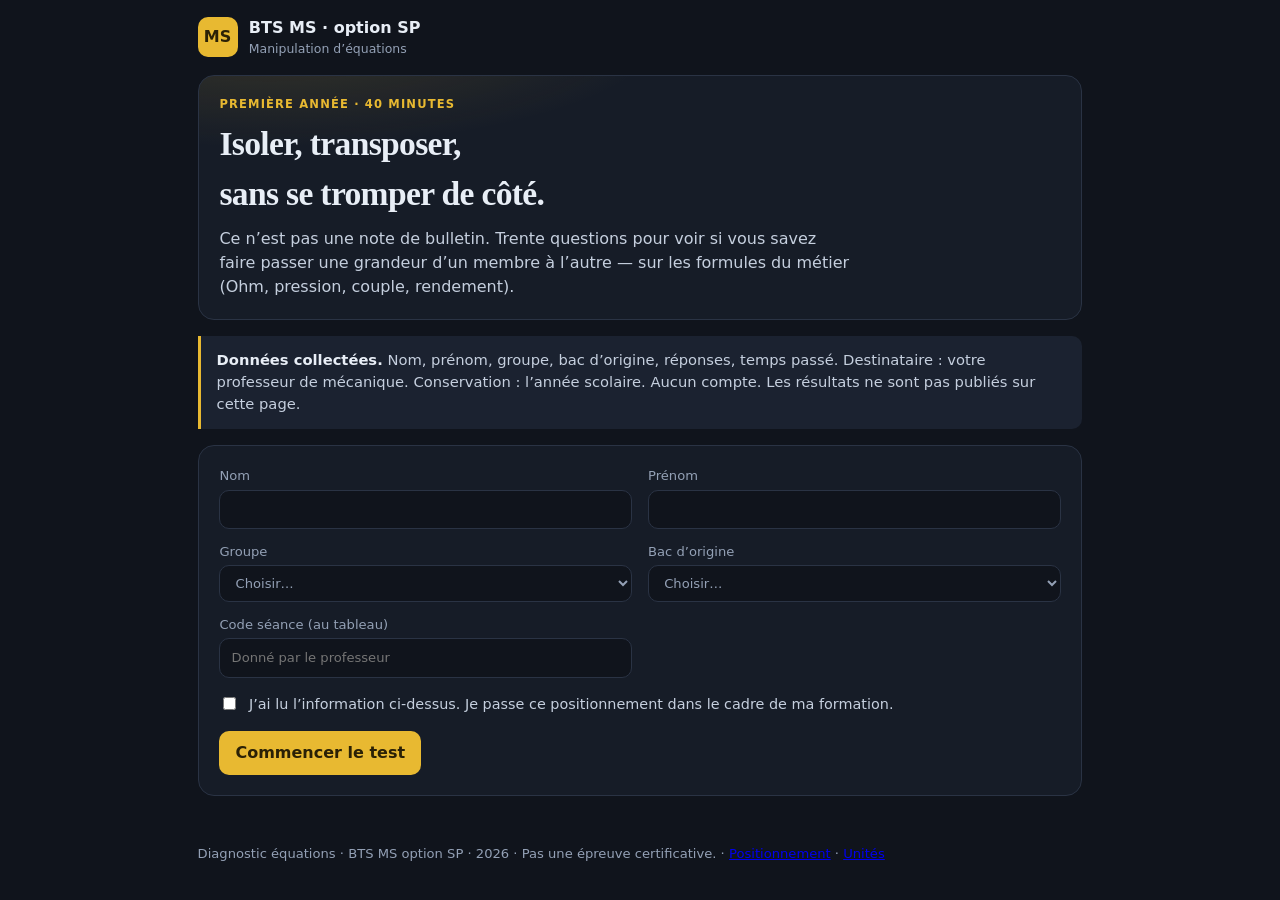
==== equations/index.html @ 6eb8aac9 "Diagnostic manipulation d equations (30 items)" ====
<!DOCTYPE html>
<html lang="fr">
<head>
  <meta charset="UTF-8" />
  <meta name="viewport" content="width=device-width, initial-scale=1" />
  <title>Manipulation d’équations — BTS MS option SP</title>
  <meta name="description" content="Diagnostic de manipulation d’équations pour le BTS Maintenance des systèmes." />
  <meta name="robots" content="noindex" />
  <link rel="stylesheet" href="../css/app.css" />
  <link rel="icon" href="data:image/svg+xml,<svg xmlns='http://www.w3.org/2000/svg' viewBox='0 0 64 64'><rect fill='%2310141c' width='64' height='64' rx='10'/><text x='32' y='42' text-anchor='middle' font-size='18' font-family='Georgia' fill='%23e8b931'>MS</text></svg>" />
</head>
<body>
  <header class="top">
    <div class="brand">
      <span class="mark">MS</span>
      <div>
        <strong>BTS MS · option SP</strong>
        <em>Manipulation d’équations</em>
      </div>
    </div>
    <div class="meta" id="qui-wrap">
      <div id="qui"></div>
      <div id="timer" hidden></div>
    </div>
  </header>

  <main>
    <section class="ecran" id="ecran-accueil">
      <div class="hero">
        <div class="kicker">Première année · 40 minutes</div>
        <h1>Isoler, transposer,<br>sans se tromper de côté.</h1>
        <p class="lede">Ce n’est pas une note de bulletin. Trente questions pour voir si vous savez faire passer une grandeur d’un membre à l’autre — sur les formules du métier (Ohm, pression, couple, rendement).</p>
      </div>

      <div class="notice">
        <strong>Données collectées.</strong>
        Nom, prénom, groupe, bac d’origine, réponses, temps passé. Destinataire : votre professeur de mécanique.
        Conservation : l’année scolaire. Aucun compte. Les résultats ne sont pas publiés sur cette page.
      </div>

      <form class="card" id="form-identite">
        <div class="grid2">
          <label>Nom
            <input name="nom" autocomplete="family-name" required minlength="2" />
          </label>
          <label>Prénom
            <input name="prenom" autocomplete="given-name" required minlength="2" />
          </label>
          <label>Groupe
            <select name="groupe" id="groupe" required></select>
          </label>
          <label>Bac d’origine
            <select name="bac" id="bac" required></select>
          </label>
          <label>Code séance (au tableau)
            <input name="code" autocomplete="off" required placeholder="Donné par le professeur" />
          </label>
        </div>
        <label class="check" style="margin-top:1rem">
          <input type="checkbox" id="rgpd" required />
          <span>J’ai lu l’information ci-dessus. Je passe ce positionnement dans le cadre de ma formation.</span>
        </label>
        <div class="actions">
          <button class="btn" type="submit">Commencer le test</button>
        </div>
      </form>
    </section>

    <section class="ecran" id="ecran-test" hidden>
      <div class="progress">
        <span id="progress-txt"></span>
        <div class="bar"><div id="progress-bar"></div></div>
      </div>
      <article class="qbox">
        <div id="q-domaine"></div>
        <h2 id="q-intitule"></h2>
        <p id="q-hint" hidden></p>
        <div id="q-figure"></div>
        <div id="q-html"></div>
        <div id="q-choix" class="choix"></div>
        <div class="conf-wrap">
          <span>Votre confiance sur cette réponse</span>
          <div class="conf" id="conf">
            <button type="button" data-n="1">Peu sûr</button>
            <button type="button" data-n="2">Assez sûr</button>
            <button type="button" data-n="3">Sûr</button>
          </div>
        </div>
      </article>
      <div class="navq" id="nav-q"></div>
      <div class="actions">
        <button class="btn ghost" type="button" id="btn-prev">Précédente</button>
        <button class="btn ghost" type="button" id="btn-next">Suivante</button>
        <button class="btn" type="button" id="btn-envoyer">Envoyer la copie</button>
      </div>
    </section>

    <section class="ecran" id="ecran-resultat" hidden>
      <div class="hero">
        <div class="kicker">Restitution immédiate</div>
        <h1>Votre profil, <span id="res-prenom"></span></h1>
        <p class="lede" id="res-msg"></p>
        <p class="lede">Ce n’est pas une note. Les bonnes réponses ne sont pas affichées. Un bilan personnalisé vous sera remis ensuite.</p>
      </div>
      <div class="card res-grid">
        <svg id="radar" viewBox="0 0 320 320" role="img" aria-label="Radar des six domaines"></svg>
        <ul id="res-domaines"></ul>
      </div>
      <div class="actions">
        <button class="btn ghost" type="button" id="btn-quitter">Terminer et effacer cet écran</button>
      </div>
    </section>
  </main>

  <footer>
    Diagnostic équations · BTS MS option SP · <span id="annee"></span>
    · Pas une épreuve certificative.
    · <a href="../">Positionnement</a>
    · <a href="../unites/">Unités</a>
  </footer>

  <div class="overlay" id="overlay" hidden>
    <div class="overlay-card" id="overlay-txt">Enregistrement de la copie…</div>
  </div>
  <div id="toast" hidden></div>

  <script src="js/config.js"></script>
  <script src="js/questions.js"></script>
  <script src="js/figures.js"></script>
  <script src="../js/app.js"></script>
</body>
</html>
---- css/app.css ----
:root {
  --bg: #10141c;
  --card: #161c27;
  --line: #2a3344;
  --text: #e8eef6;
  --muted: #93a0b5;
  --accent: #e8b931;
  --accent-ink: #2a2106;
  --ok: #6fbf73;
  --warn: #e8b931;
  --hot: #e07a5f;
  --font: "Segoe UI", "IBM Plex Sans", system-ui, sans-serif;
  --serif: "Palatino Linotype", Palatino, Georgia, serif;
}
* { box-sizing: border-box; }
html, body { margin: 0; background: var(--bg); color: var(--text); font-family: var(--font); line-height: 1.5; }
button, input, select { font: inherit; color: inherit; }
button { cursor: pointer; }

.top {
  max-width: 920px; margin: 0 auto; padding: 1rem 1.1rem 0;
  display: flex; justify-content: space-between; align-items: center; gap: 1rem;
}
.brand { display: flex; align-items: center; gap: 0.7rem; }
.mark {
  width: 40px; height: 40px; border-radius: 10px;
  background: var(--accent); color: var(--accent-ink);
  display: grid; place-items: center; font-weight: 800;
}
.brand em { display: block; color: var(--muted); font-style: normal; font-size: 0.78rem; }
.meta { color: var(--muted); font-size: 0.85rem; text-align: right; }
#timer { font-variant-numeric: tabular-nums; font-weight: 700; color: var(--text); }
#timer.warn { color: var(--warn); }
#timer.hot { color: var(--hot); }

main { max-width: 920px; margin: 0 auto; padding: 1rem 1.1rem 3rem; }

.hero, .card, .qbox {
  background: var(--card);
  border: 1px solid var(--line);
  border-radius: 16px;
  padding: 1.25rem 1.3rem;
}
.hero {
  background: radial-gradient(800px 240px at 8% -20%, rgba(232,185,49,0.16), transparent 50%), var(--card);
  margin-bottom: 1rem;
}
.kicker {
  color: var(--accent); font-size: 0.72rem; letter-spacing: 0.1em;
  text-transform: uppercase; font-weight: 700; margin-bottom: 0.35rem;
}
h1 {
  font-family: var(--serif); font-size: clamp(1.5rem, 3vw, 2.1rem);
  margin: 0 0 0.45rem; letter-spacing: -0.02em;
}
.lede { margin: 0; color: #c5cfde; max-width: 62ch; }

.notice {
  margin: 1rem 0; padding: 0.85rem 1rem; border-left: 3px solid var(--accent);
  background: #1b2230; border-radius: 0 10px 10px 0; color: #c5cfde; font-size: 0.92rem;
}
.notice strong { color: var(--text); }

.grid2 { display: grid; grid-template-columns: 1fr 1fr; gap: 0.8rem 1rem; }
label { display: flex; flex-direction: column; gap: 0.25rem; font-size: 0.82rem; color: var(--muted); }
input, select {
  background: #10141c; border: 1px solid var(--line); border-radius: 10px;
  padding: 0.55rem 0.7rem;
}
input:focus, select:focus { outline: 2px solid #5a4a18; border-color: var(--accent); }
.check { flex-direction: row; align-items: flex-start; gap: 0.6rem; color: #c5cfde; font-size: 0.9rem; }
.check input { width: auto; margin-top: 0.2rem; }

.actions { display: flex; gap: 0.6rem; flex-wrap: wrap; margin-top: 1rem; }
.btn {
  background: var(--accent); color: var(--accent-ink); border: 0;
  border-radius: 10px; padding: 0.6rem 1rem; font-weight: 700;
}
.btn.ghost { background: transparent; color: var(--text); border: 1px solid var(--line); }
.btn:disabled { opacity: 0.45; cursor: not-allowed; }

.progress { display: flex; align-items: center; gap: 0.8rem; margin: 0.6rem 0 0.9rem; }
#progress-txt { color: var(--muted); font-size: 0.85rem; min-width: 8.5rem; }
.bar { flex: 1; height: 6px; background: #1b2230; border-radius: 99px; overflow: hidden; }
#progress-bar { height: 100%; width: 0; background: var(--accent); }

#q-domaine { color: var(--accent); font-size: 0.75rem; letter-spacing: 0.08em; text-transform: uppercase; font-weight: 700; }
#q-intitule { margin: 0.35rem 0 0.7rem; font-size: 1.12rem; }
#q-hint { color: var(--accent); font-size: 0.88rem; margin: 0 0 0.7rem; }
.fig { width: 100%; max-width: 420px; height: auto; display: block; margin: 0 0 0.8rem; }
.nomenc { width: 100%; border-collapse: collapse; font-size: 0.9rem; margin: 0 0 0.9rem; }
.nomenc th, .nomenc td { border: 1px solid var(--line); padding: 0.35rem 0.5rem; text-align: left; }
.nomenc th { color: var(--muted); font-weight: 600; }

.choix { display: grid; gap: 0.5rem; }
.opt {
  display: flex; align-items: flex-start; gap: 0.7rem; text-align: left;
  background: #10141c; border: 1px solid var(--line); border-radius: 12px;
  padding: 0.7rem 0.8rem;
}
.opt:hover { border-color: #5a4a18; }
.opt.on { border-color: var(--accent); background: #241e10; }
.lettre, .rang {
  flex: 0 0 1.6rem; height: 1.6rem; border-radius: 8px;
  display: grid; place-items: center; font-weight: 800; font-size: 0.85rem;
  background: #2a3344; color: var(--text);
}
.opt.on .lettre { background: var(--accent); color: var(--accent-ink); }
.ordre-ligne { align-items: center; }
.ordre-btns { margin-left: auto; display: flex; gap: 0.3rem; }
.ordre-btns button {
  background: #2a3344; border: 0; border-radius: 8px; width: 2rem; height: 2rem; font-weight: 700;
}

.conf-wrap { margin-top: 1rem; }
.conf-wrap span { color: var(--muted); font-size: 0.82rem; }
.conf { display: flex; gap: 0.4rem; margin-top: 0.35rem; flex-wrap: wrap; }
.conf button {
  background: #10141c; border: 1px solid var(--line); border-radius: 999px;
  padding: 0.28rem 0.7rem; font-size: 0.82rem;
}
.conf button.on { border-color: var(--accent); color: var(--accent); }

.navq { display: flex; flex-wrap: wrap; gap: 0.35rem; margin: 1rem 0; }
.pill {
  width: 2rem; height: 2rem; border-radius: 8px; border: 1px solid var(--line);
  background: #10141c; font-size: 0.78rem; font-weight: 700;
}
.pill.done { border-color: #5a4a18; color: var(--accent); }
.pill.current { background: var(--accent); color: var(--accent-ink); border-color: var(--accent); }

.res-grid { display: grid; grid-template-columns: 320px 1fr; gap: 1.2rem; align-items: start; }
#radar { width: 320px; height: 320px; }
#radar .ring { fill: none; stroke: #2a3344; }
#radar .axis { stroke: #2a3344; }
#radar .area { fill: rgba(232,185,49,0.28); stroke: #e8b931; stroke-width: 2; }
#radar .rlab { fill: #c5cfde; font-size: 13px; text-anchor: middle; font-family: var(--font); }
#res-domaines { list-style: none; margin: 0; padding: 0; display: grid; gap: 0.5rem; }
#res-domaines li {
  display: grid; grid-template-columns: 1fr auto auto; gap: 0.6rem; align-items: center;
  background: #10141c; border: 1px solid var(--line); border-radius: 10px; padding: 0.55rem 0.7rem;
}
#res-domaines em { font-style: normal; color: var(--muted); font-variant-numeric: tabular-nums; }
.tag {
  font-size: 0.72rem; font-weight: 700; letter-spacing: 0.03em; text-transform: uppercase;
  padding: 0.12rem 0.45rem; border-radius: 6px;
}
.niv-alaise .tag { background: #16301c; color: var(--ok); }
.niv-construction .tag { background: #2a2412; color: var(--accent); }
.niv-prioritaire .tag { background: #2e1814; color: var(--hot); }
#res-msg { color: #c5cfde; }

.overlay {
  position: fixed; inset: 0; background: rgba(8,10,14,0.72);
  display: grid; place-items: center; z-index: 20;
}
.overlay[hidden], [hidden] { display: none !important; }
.overlay-card { background: var(--card); border: 1px solid var(--line); border-radius: 14px; padding: 1.2rem 1.4rem; }

#toast {
  position: fixed; bottom: 1.2rem; left: 50%; transform: translateX(-50%);
  background: #241e10; color: var(--accent); border: 1px solid #5a4a18;
  border-radius: 10px; padding: 0.55rem 0.9rem; z-index: 30; max-width: 90vw;
}

footer { max-width: 920px; margin: 0 auto; padding: 0 1.1rem 2rem; color: var(--muted); font-size: 0.82rem; }

@media (max-width: 720px) {
  .grid2, .res-grid { grid-template-columns: 1fr; }
  .top { flex-direction: column; align-items: flex-start; }
  #radar { width: 100%; height: auto; }
}
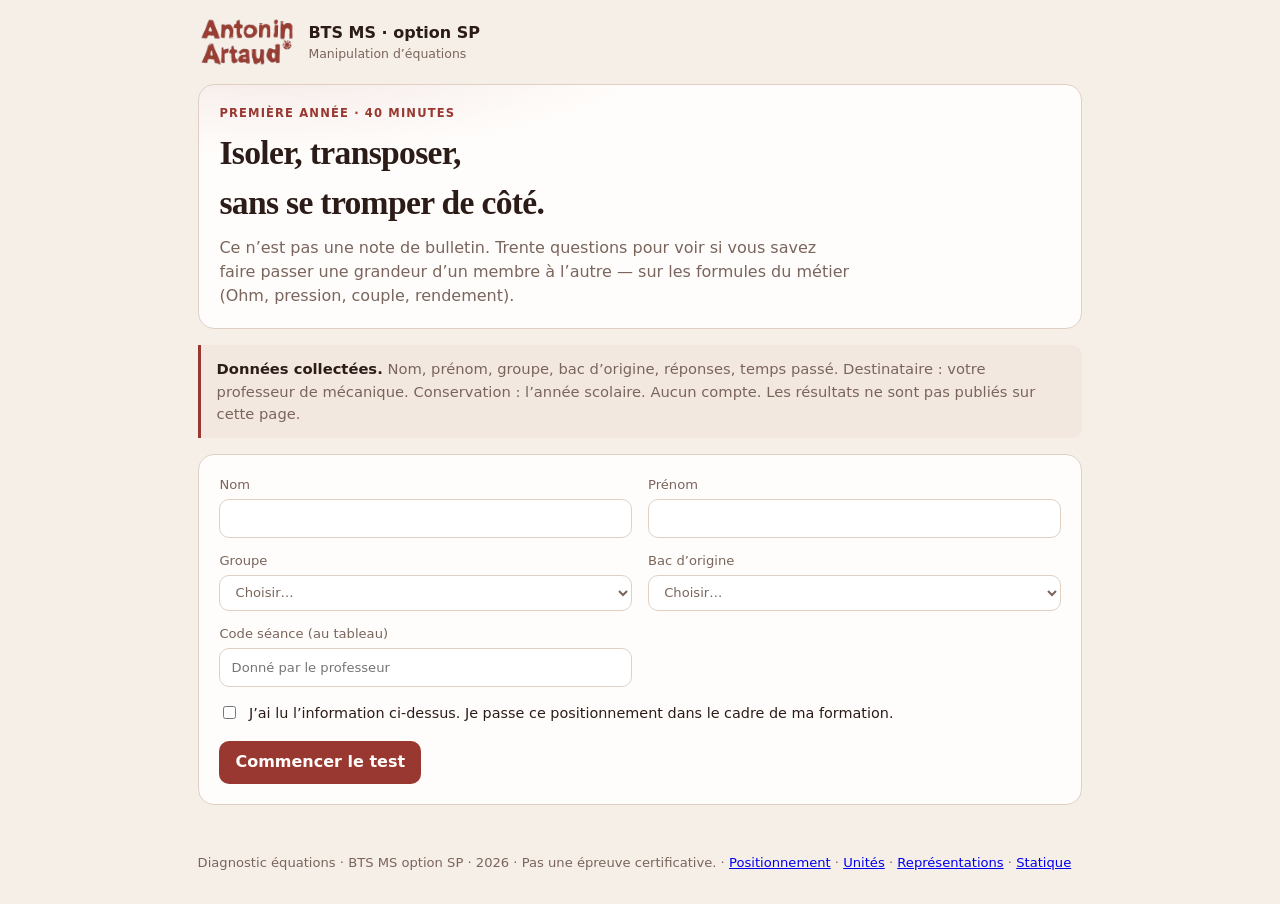
==== commit 3dd287f0: "Charte graphique Lycée Antonin Artaud (logo et couleurs)" ====
--- a/equations/index.html
+++ b/equations/index.html
@@ -7,12 +7,12 @@
   <meta name="description" content="Diagnostic de manipulation d’équations pour le BTS Maintenance des systèmes." />
   <meta name="robots" content="noindex" />
   <link rel="stylesheet" href="../css/app.css" />
-  <link rel="icon" href="data:image/svg+xml,<svg xmlns='http://www.w3.org/2000/svg' viewBox='0 0 64 64'><rect fill='%2310141c' width='64' height='64' rx='10'/><text x='32' y='42' text-anchor='middle' font-size='18' font-family='Georgia' fill='%23e8b931'>MS</text></svg>" />
+  <link rel="icon" href="../img/logo-artaud.png" />
 </head>
 <body>
   <header class="top">
     <div class="brand">
-      <span class="mark">MS</span>
+      <img class="logo" src="../img/logo-artaud.png" alt="Lycée Antonin Artaud" />
       <div>
         <strong>BTS MS · option SP</strong>
         <em>Manipulation d’équations</em>
@@ -117,6 +117,8 @@
     · Pas une épreuve certificative.
     · <a href="../">Positionnement</a>
     · <a href="../unites/">Unités</a>
+    · <a href="../schemas/">Représentations</a>
+    · <a href="../statique/">Statique</a>
   </footer>
 
   <div class="overlay" id="overlay" hidden>
--- a/css/app.css
+++ b/css/app.css
@@ -1,14 +1,15 @@
 :root {
-  --bg: #10141c;
-  --card: #161c27;
-  --line: #2a3344;
-  --text: #e8eef6;
-  --muted: #93a0b5;
-  --accent: #e8b931;
-  --accent-ink: #2a2106;
-  --ok: #6fbf73;
-  --warn: #e8b931;
-  --hot: #e07a5f;
+  --bg: #f6efe8;
+  --card: #fffdfb;
+  --line: #e0d0c4;
+  --text: #2c1c18;
+  --muted: #7a655c;
+  --accent: #983830;
+  --accent-ink: #fffdfb;
+  --ok: #2f6b4f;
+  --warn: #c45a12;
+  --hot: #c41616;
+  --inset: #f3e8e0;
   --font: "Segoe UI", "IBM Plex Sans", system-ui, sans-serif;
   --serif: "Palatino Linotype", Palatino, Georgia, serif;
 }
@@ -21,7 +22,8 @@
   max-width: 920px; margin: 0 auto; padding: 1rem 1.1rem 0;
   display: flex; justify-content: space-between; align-items: center; gap: 1rem;
 }
-.brand { display: flex; align-items: center; gap: 0.7rem; }
+.brand { display: flex; align-items: center; gap: 0.75rem; }
+.logo { height: 52px; width: auto; display: block; flex-shrink: 0; }
 .mark {
   width: 40px; height: 40px; border-radius: 10px;
   background: var(--accent); color: var(--accent-ink);
@@ -42,7 +44,7 @@
   padding: 1.25rem 1.3rem;
 }
 .hero {
-  background: radial-gradient(800px 240px at 8% -20%, rgba(232,185,49,0.16), transparent 50%), var(--card);
+  background: radial-gradient(800px 240px at 8% -20%, rgba(152,56,48,0.12), transparent 50%), var(--card);
   margin-bottom: 1rem;
 }
 .kicker {
@@ -53,22 +55,22 @@
   font-family: var(--serif); font-size: clamp(1.5rem, 3vw, 2.1rem);
   margin: 0 0 0.45rem; letter-spacing: -0.02em;
 }
-.lede { margin: 0; color: #c5cfde; max-width: 62ch; }
+.lede { margin: 0; color: var(--muted); max-width: 62ch; }
 
 .notice {
   margin: 1rem 0; padding: 0.85rem 1rem; border-left: 3px solid var(--accent);
-  background: #1b2230; border-radius: 0 10px 10px 0; color: #c5cfde; font-size: 0.92rem;
+  background: var(--inset); border-radius: 0 10px 10px 0; color: var(--muted); font-size: 0.92rem;
 }
 .notice strong { color: var(--text); }
 
 .grid2 { display: grid; grid-template-columns: 1fr 1fr; gap: 0.8rem 1rem; }
 label { display: flex; flex-direction: column; gap: 0.25rem; font-size: 0.82rem; color: var(--muted); }
 input, select {
-  background: #10141c; border: 1px solid var(--line); border-radius: 10px;
+  background: #fff; border: 1px solid var(--line); border-radius: 10px;
   padding: 0.55rem 0.7rem;
 }
-input:focus, select:focus { outline: 2px solid #5a4a18; border-color: var(--accent); }
-.check { flex-direction: row; align-items: flex-start; gap: 0.6rem; color: #c5cfde; font-size: 0.9rem; }
+input:focus, select:focus { outline: 2px solid rgba(152,56,48,0.35); border-color: var(--accent); }
+.check { flex-direction: row; align-items: flex-start; gap: 0.6rem; color: var(--text); font-size: 0.9rem; }
 .check input { width: auto; margin-top: 0.2rem; }
 
 .actions { display: flex; gap: 0.6rem; flex-wrap: wrap; margin-top: 1rem; }
@@ -81,7 +83,7 @@
 
 .progress { display: flex; align-items: center; gap: 0.8rem; margin: 0.6rem 0 0.9rem; }
 #progress-txt { color: var(--muted); font-size: 0.85rem; min-width: 8.5rem; }
-.bar { flex: 1; height: 6px; background: #1b2230; border-radius: 99px; overflow: hidden; }
+.bar { flex: 1; height: 6px; background: var(--inset); border-radius: 99px; overflow: hidden; }
 #progress-bar { height: 100%; width: 0; background: var(--accent); }
 
 #q-domaine { color: var(--accent); font-size: 0.75rem; letter-spacing: 0.08em; text-transform: uppercase; font-weight: 700; }
@@ -95,28 +97,28 @@
 .choix { display: grid; gap: 0.5rem; }
 .opt {
   display: flex; align-items: flex-start; gap: 0.7rem; text-align: left;
-  background: #10141c; border: 1px solid var(--line); border-radius: 12px;
+  background: #fff; border: 1px solid var(--line); border-radius: 12px;
   padding: 0.7rem 0.8rem;
 }
-.opt:hover { border-color: #5a4a18; }
-.opt.on { border-color: var(--accent); background: #241e10; }
+.opt:hover { border-color: var(--accent); }
+.opt.on { border-color: var(--accent); background: #f4e4dc; }
 .lettre, .rang {
   flex: 0 0 1.6rem; height: 1.6rem; border-radius: 8px;
   display: grid; place-items: center; font-weight: 800; font-size: 0.85rem;
-  background: #2a3344; color: var(--text);
+  background: var(--inset); color: var(--text);
 }
 .opt.on .lettre { background: var(--accent); color: var(--accent-ink); }
 .ordre-ligne { align-items: center; }
 .ordre-btns { margin-left: auto; display: flex; gap: 0.3rem; }
 .ordre-btns button {
-  background: #2a3344; border: 0; border-radius: 8px; width: 2rem; height: 2rem; font-weight: 700;
+  background: var(--inset); border: 0; border-radius: 8px; width: 2rem; height: 2rem; font-weight: 700;
 }
 
 .conf-wrap { margin-top: 1rem; }
 .conf-wrap span { color: var(--muted); font-size: 0.82rem; }
 .conf { display: flex; gap: 0.4rem; margin-top: 0.35rem; flex-wrap: wrap; }
 .conf button {
-  background: #10141c; border: 1px solid var(--line); border-radius: 999px;
+  background: #fff; border: 1px solid var(--line); border-radius: 999px;
   padding: 0.28rem 0.7rem; font-size: 0.82rem;
 }
 .conf button.on { border-color: var(--accent); color: var(--accent); }
@@ -124,34 +126,34 @@
 .navq { display: flex; flex-wrap: wrap; gap: 0.35rem; margin: 1rem 0; }
 .pill {
   width: 2rem; height: 2rem; border-radius: 8px; border: 1px solid var(--line);
-  background: #10141c; font-size: 0.78rem; font-weight: 700;
+  background: #fff; font-size: 0.78rem; font-weight: 700;
 }
-.pill.done { border-color: #5a4a18; color: var(--accent); }
+.pill.done { border-color: var(--accent); color: var(--accent); }
 .pill.current { background: var(--accent); color: var(--accent-ink); border-color: var(--accent); }
 
 .res-grid { display: grid; grid-template-columns: 320px 1fr; gap: 1.2rem; align-items: start; }
 #radar { width: 320px; height: 320px; }
-#radar .ring { fill: none; stroke: #2a3344; }
-#radar .axis { stroke: #2a3344; }
-#radar .area { fill: rgba(232,185,49,0.28); stroke: #e8b931; stroke-width: 2; }
-#radar .rlab { fill: #c5cfde; font-size: 13px; text-anchor: middle; font-family: var(--font); }
+#radar .ring { fill: none; stroke: var(--line); }
+#radar .axis { stroke: var(--line); }
+#radar .area { fill: rgba(152,56,48,0.22); stroke: #983830; stroke-width: 2; }
+#radar .rlab { fill: #7a655c; font-size: 13px; text-anchor: middle; font-family: var(--font); }
 #res-domaines { list-style: none; margin: 0; padding: 0; display: grid; gap: 0.5rem; }
 #res-domaines li {
   display: grid; grid-template-columns: 1fr auto auto; gap: 0.6rem; align-items: center;
-  background: #10141c; border: 1px solid var(--line); border-radius: 10px; padding: 0.55rem 0.7rem;
+  background: #fff; border: 1px solid var(--line); border-radius: 10px; padding: 0.55rem 0.7rem;
 }
 #res-domaines em { font-style: normal; color: var(--muted); font-variant-numeric: tabular-nums; }
 .tag {
   font-size: 0.72rem; font-weight: 700; letter-spacing: 0.03em; text-transform: uppercase;
   padding: 0.12rem 0.45rem; border-radius: 6px;
 }
-.niv-alaise .tag { background: #16301c; color: var(--ok); }
-.niv-construction .tag { background: #2a2412; color: var(--accent); }
-.niv-prioritaire .tag { background: #2e1814; color: var(--hot); }
-#res-msg { color: #c5cfde; }
+.niv-alaise .tag { background: #e4f0e8; color: var(--ok); }
+.niv-construction .tag { background: #f4e4dc; color: var(--accent); }
+.niv-prioritaire .tag { background: #f8e4e0; color: var(--hot); }
+#res-msg { color: var(--muted); }
 
 .overlay {
-  position: fixed; inset: 0; background: rgba(8,10,14,0.72);
+  position: fixed; inset: 0; background: rgba(44,28,24,0.45);
   display: grid; place-items: center; z-index: 20;
 }
 .overlay[hidden], [hidden] { display: none !important; }
@@ -159,7 +161,7 @@
 
 #toast {
   position: fixed; bottom: 1.2rem; left: 50%; transform: translateX(-50%);
-  background: #241e10; color: var(--accent); border: 1px solid #5a4a18;
+  background: #f4e4dc; color: var(--accent); border: 1px solid #e0c4b8;
   border-radius: 10px; padding: 0.55rem 0.9rem; z-index: 30; max-width: 90vw;
 }
 
@@ -168,5 +170,6 @@
 @media (max-width: 720px) {
   .grid2, .res-grid { grid-template-columns: 1fr; }
   .top { flex-direction: column; align-items: flex-start; }
+  .logo { height: 44px; }
   #radar { width: 100%; height: auto; }
 }
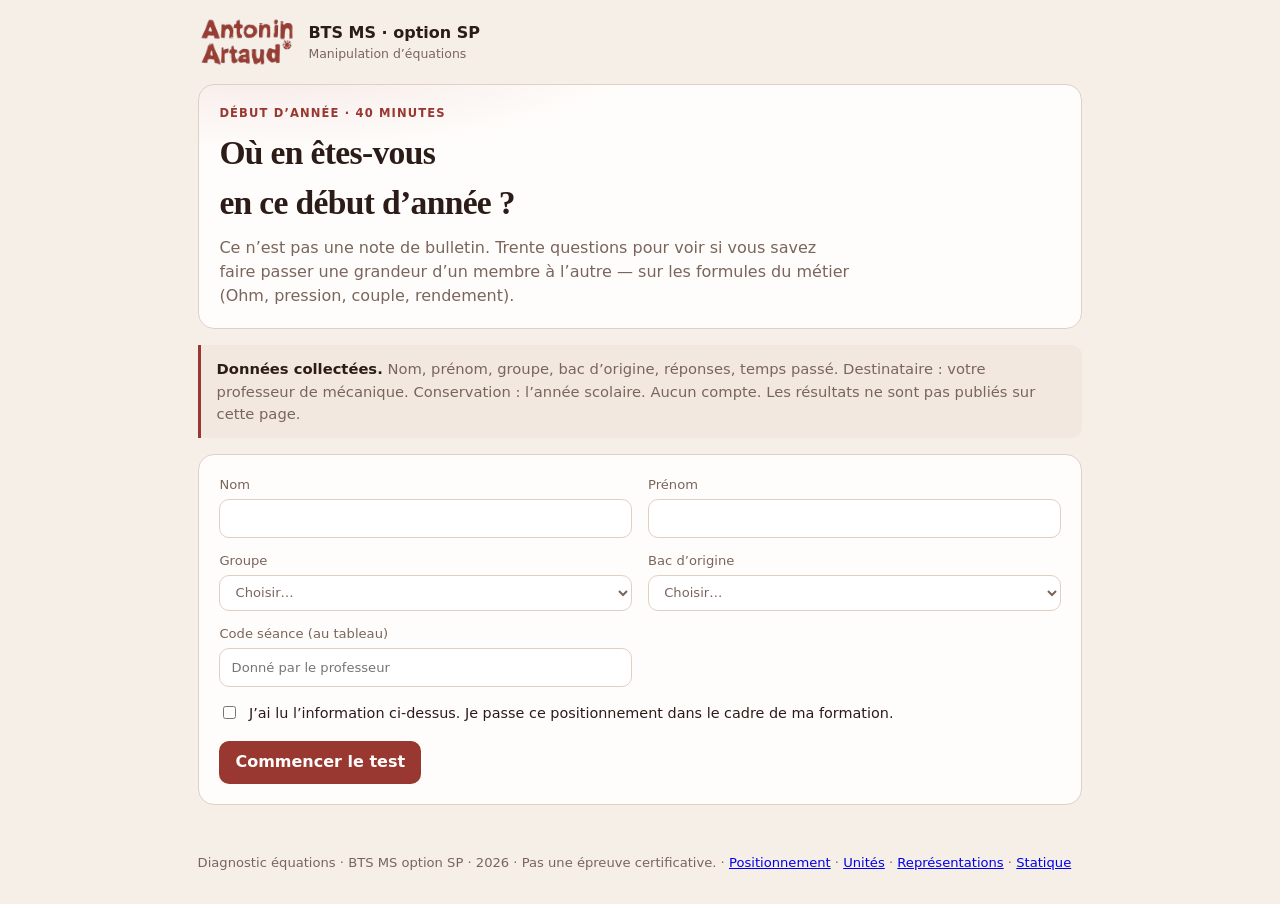
==== commit bf181db5: "2e annee dans les groupes, titre debut d annee" ====
--- a/equations/index.html
+++ b/equations/index.html
@@ -27,8 +27,8 @@
   <main>
     <section class="ecran" id="ecran-accueil">
       <div class="hero">
-        <div class="kicker">Première année · 40 minutes</div>
-        <h1>Isoler, transposer,<br>sans se tromper de côté.</h1>
+        <div class="kicker">Début d’année · 40 minutes</div>
+        <h1>Où en êtes-vous<br>en ce début d’année&nbsp;?</h1>
         <p class="lede">Ce n’est pas une note de bulletin. Trente questions pour voir si vous savez faire passer une grandeur d’un membre à l’autre — sur les formules du métier (Ohm, pression, couple, rendement).</p>
       </div>
 
